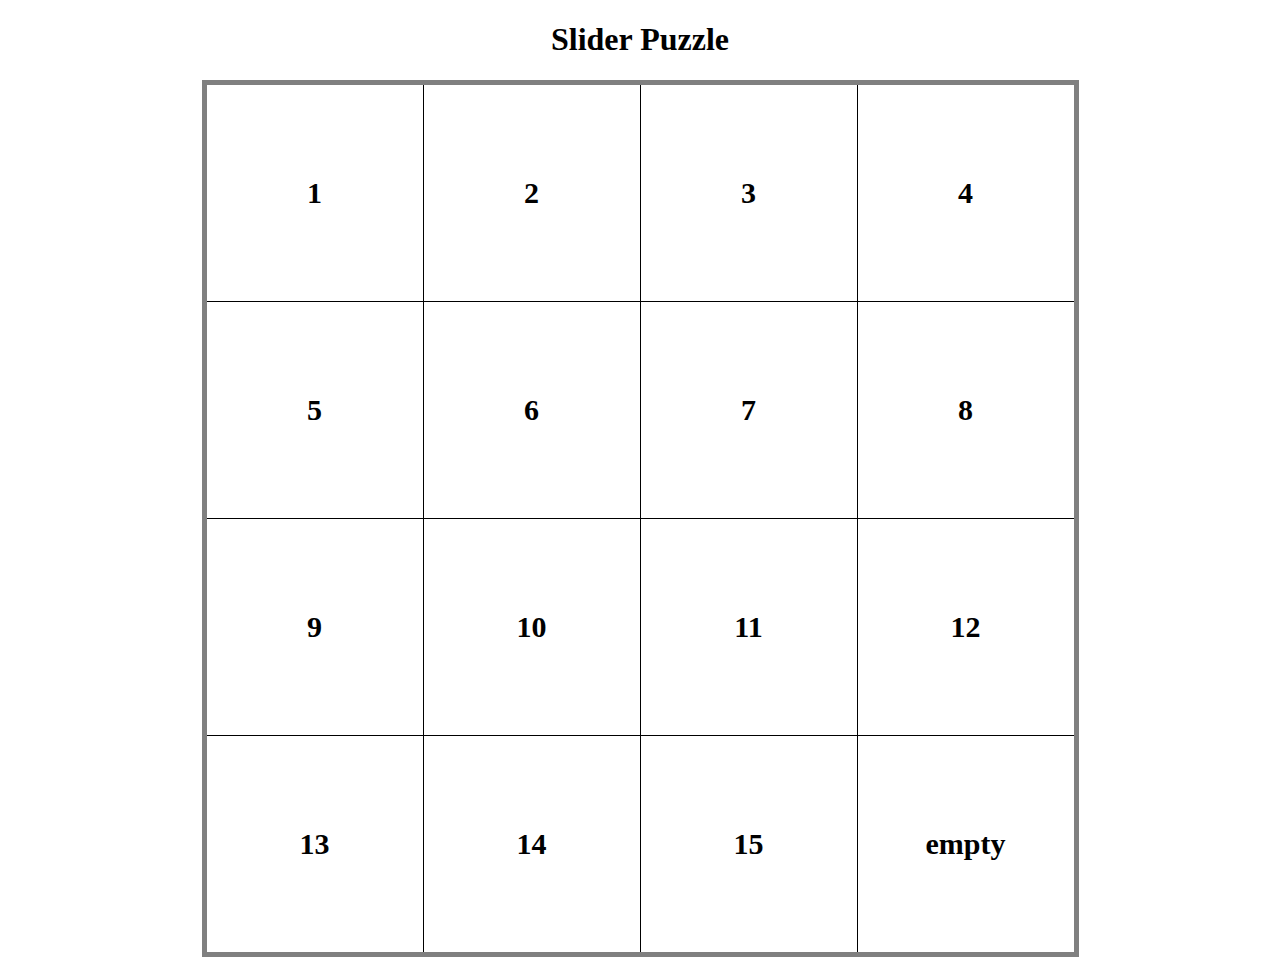
==== index.html @ 6de8f0be "fixed up commiting nuances" ====
<!DOCTYPE html>
<html lang="en">
<head>
    <meta charset="UTF-8">
    <meta http-equiv="X-UA-Compatible" content="IE=edge">
    <meta name="viewport" content="width=device-width, initial-scale=1.0">
    <title>Document</title>
    <script src="scripts.js"></script>
    <link rel="stylesheet" href="styles.css">
</head>
<body onload="initialize();">
    <h1>Slider Puzzle</h1>
    <div class="tableContainer">
        <table id= "dicetable">
            <!--
            <tr>
                <th></th>
                <th></th>
                <th></th>
                <th></th>
            </tr>
            <tr>
                <th></th>
                <th></th>
                <th></th>
                <th></th>
            </tr>
            <tr>
                <th></th>
                <th></th>
                <th></th>
                <th></th>
            </tr>
            <tr>
                <th></th>
                <th></th>
                <th></th>
                <th></th>
            </tr>
            -->
        </table>
    </div>
</body>
</html>
---- styles.css ----
h1{
    text-align: center;
}
.tableContainer{
    display: flex;
    justify-content: center;
    align-items: center;

}
table{
    border: thick solid grey;
    border-collapse: collapse;
}

td{
    border: thin solid black;
    padding:  8px;
    height: 200px;
    width: 200px;
}

td{
    font-size: 30px;
    font-weight: bold;
    text-align: center;
}
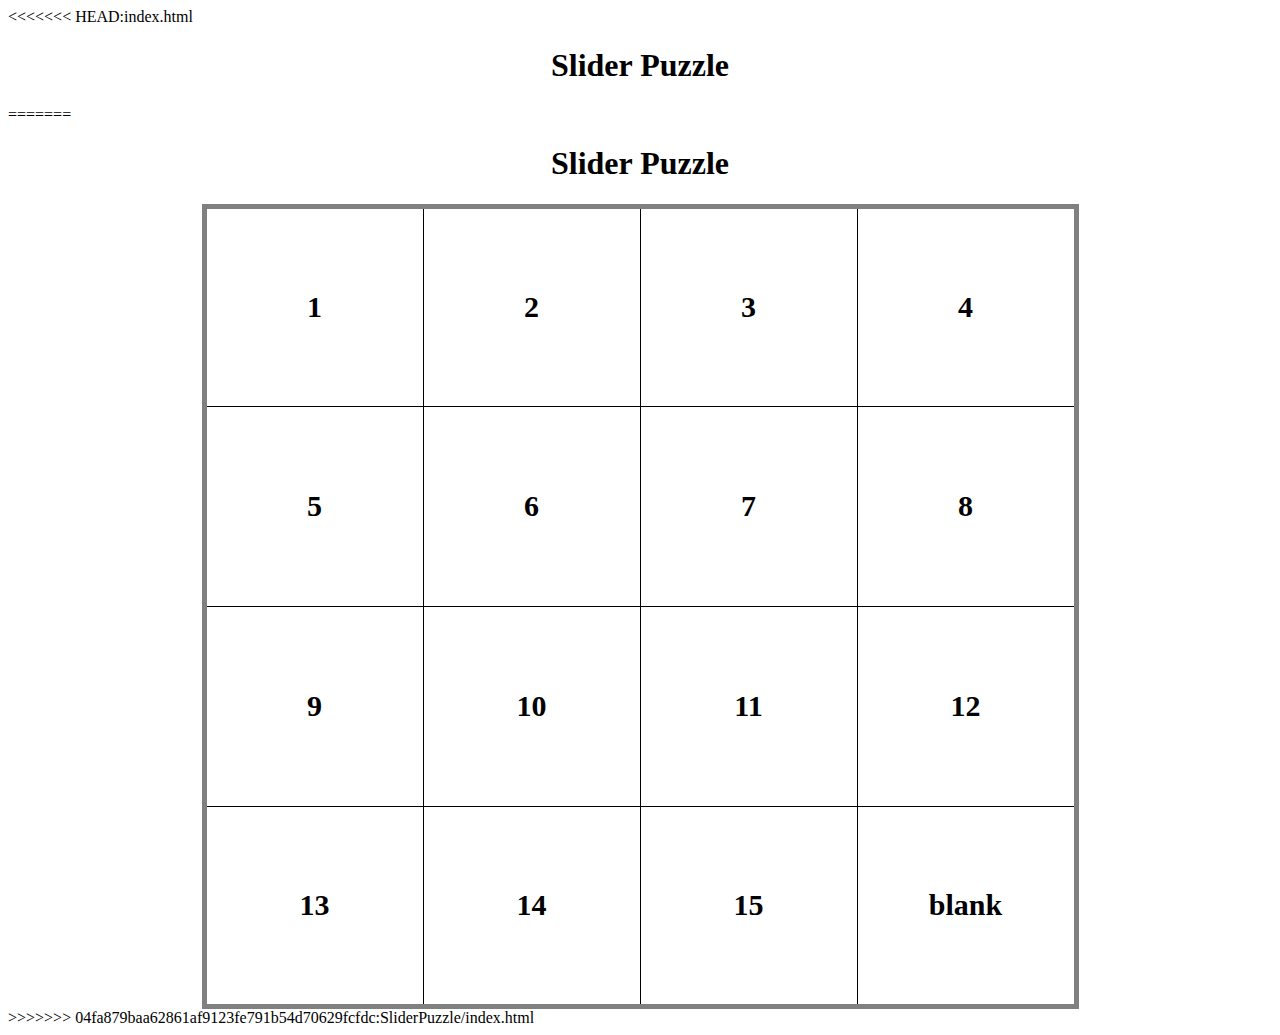
==== commit 91e468c6: "https://github.com/Neill10/SliderPuzzle" ====
--- a/index.html
+++ b/index.html
@@ -1,3 +1,4 @@
+<<<<<<< HEAD:index.html
 <!DOCTYPE html>
 <html lang="en">
 <head>
@@ -41,4 +42,48 @@
         </table>
     </div>
 </body>
-</html>+</html>
+=======
+<!DOCTYPE html>
+<html lang="en">
+<head>
+    <meta charset="UTF-8">
+    <meta http-equiv="X-UA-Compatible" content="IE=edge">
+    <meta name="viewport" content="width=device-width, initial-scale=1.0">
+    <title>Document</title>
+    <script src="scripts.js"></script>
+    <link rel="stylesheet" href="styles.css">
+</head>
+<body onload="initialize();">
+    <h1>Slider Puzzle</h1>
+    <div class="tableContainer">
+        <table id= "dicetable">
+            <tr>
+                <td id="cell1">1</td>
+                <td id="cell2">2</td>
+                <td id="cell3">3</td>
+                <td id="cell4">4</td>
+            </tr>
+            <tr>
+                <td id="cell5">5</td>
+                <td id="cell6">6</td>
+                <td id="cell7">7</td>
+                <td id="cell8">8</td>
+            </tr>
+            <tr>
+                <td id="cell9">9</td>
+                <td id="cell10">10</td>
+                <td id="cell11">11</td>
+                <td id="cell12">12</td>
+            </tr>
+            <tr>
+                <td id="cell13">13</td>
+                <td id="cell14">14</td>
+                <td id="cell15">15</td>
+                <td id="blank">blank</td>
+            </tr>
+        </table>
+    </div>
+</body>
+</html>
+>>>>>>> 04fa879baa62861af9123fe791b54d70629fcfdc:SliderPuzzle/index.html
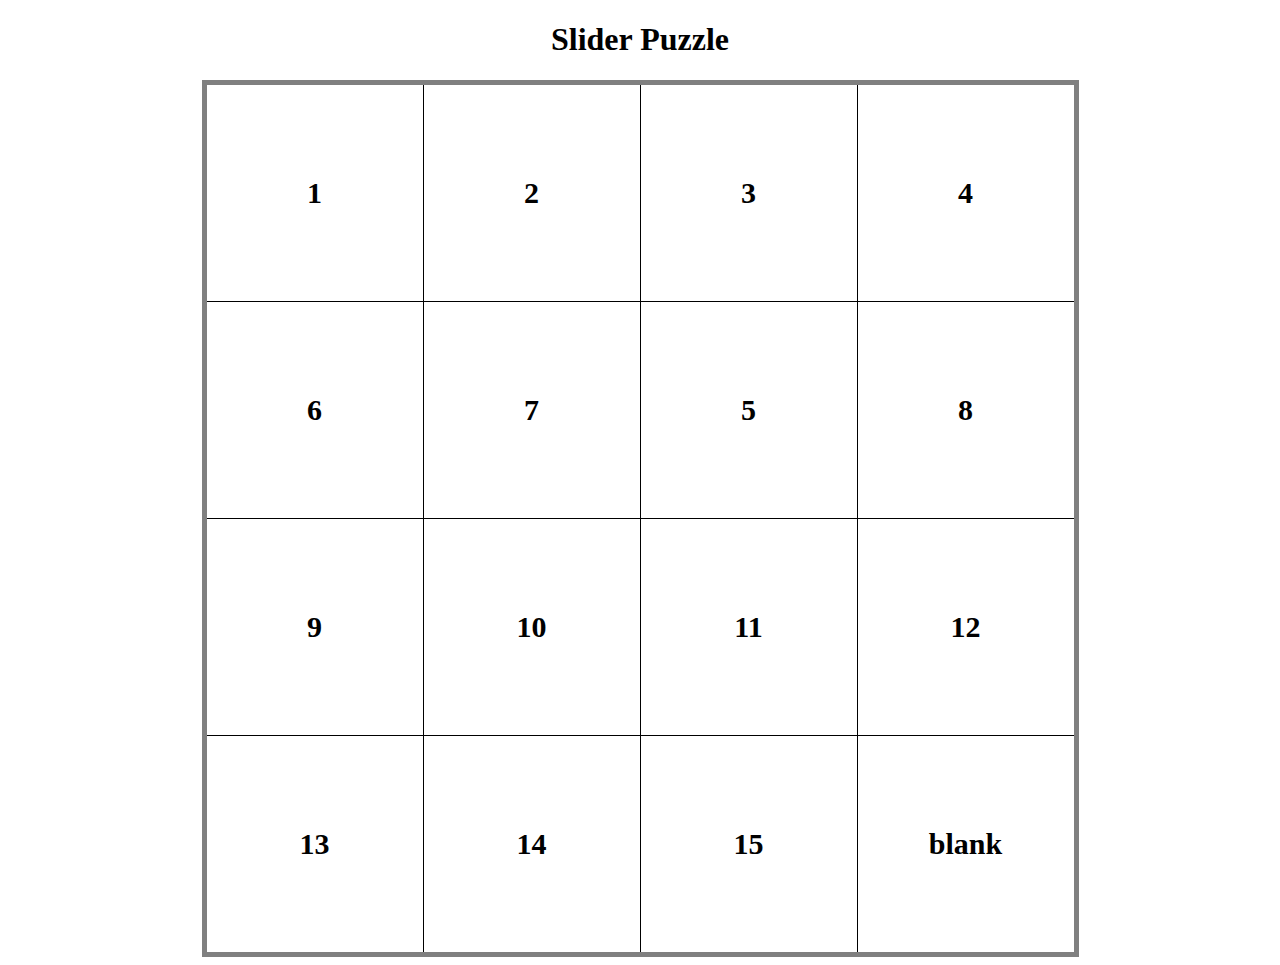
==== commit 528de63e: "added some stuff" ====
--- a/index.html
+++ b/index.html
@@ -1,49 +1,3 @@
-<<<<<<< HEAD:index.html
-<!DOCTYPE html>
-<html lang="en">
-<head>
-    <meta charset="UTF-8">
-    <meta http-equiv="X-UA-Compatible" content="IE=edge">
-    <meta name="viewport" content="width=device-width, initial-scale=1.0">
-    <title>Document</title>
-    <script src="scripts.js"></script>
-    <link rel="stylesheet" href="styles.css">
-</head>
-<body onload="initialize();">
-    <h1>Slider Puzzle</h1>
-    <div class="tableContainer">
-        <table id= "dicetable">
-            <!--
-            <tr>
-                <th></th>
-                <th></th>
-                <th></th>
-                <th></th>
-            </tr>
-            <tr>
-                <th></th>
-                <th></th>
-                <th></th>
-                <th></th>
-            </tr>
-            <tr>
-                <th></th>
-                <th></th>
-                <th></th>
-                <th></th>
-            </tr>
-            <tr>
-                <th></th>
-                <th></th>
-                <th></th>
-                <th></th>
-            </tr>
-            -->
-        </table>
-    </div>
-</body>
-</html>
-=======
 <!DOCTYPE html>
 <html lang="en">
 <head>
@@ -59,31 +13,30 @@
     <div class="tableContainer">
         <table id= "dicetable">
             <tr>
-                <td id="cell1">1</td>
-                <td id="cell2">2</td>
-                <td id="cell3">3</td>
-                <td id="cell4">4</td>
+                <td id="cell1" onclick ="select(c1)">1</td>
+                <td id="cell2" onclick ="select(c2)">2</td>
+                <td id="cell3" onclick ="select(c3)">3</td>
+                <td id="cell4" onclick ="select(c4)">4</td>
             </tr>
             <tr>
-                <td id="cell5">5</td>
-                <td id="cell6">6</td>
-                <td id="cell7">7</td>
-                <td id="cell8">8</td>
+                <td id="cell6" onclick="select(c5)">6</td>
+                <td id="cell7" onclick="select(c6)">7</td>
+                <td id="cell5" onclick="select(c7)">5</td>
+                <td id="cell8" onclick="select(c8)">8</td>
             </tr>
             <tr>
-                <td id="cell9">9</td>
-                <td id="cell10">10</td>
-                <td id="cell11">11</td>
-                <td id="cell12">12</td>
+                <td id="cell9" onclick="select(c9)">9</td>
+                <td id="cell10" onclick="select(c10)">10</td>
+                <td id="cell11" onclick="select(c11)">11</td>
+                <td id="cell12" onclick="select(c12)">12</td>
             </tr>
             <tr>
-                <td id="cell13">13</td>
-                <td id="cell14">14</td>
-                <td id="cell15">15</td>
-                <td id="blank">blank</td>
+                <td id="cell13" onclick="select(c13)">13</td>
+                <td id="cell14" onclick="select(c14)">14</td>
+                <td id="cell15" onclick="select(c15)">15</td>
+                <td id="cell16" onclick="select(c16)">blank</td>
             </tr>
         </table>
     </div>
 </body>
 </html>
->>>>>>> 04fa879baa62861af9123fe791b54d70629fcfdc:SliderPuzzle/index.html
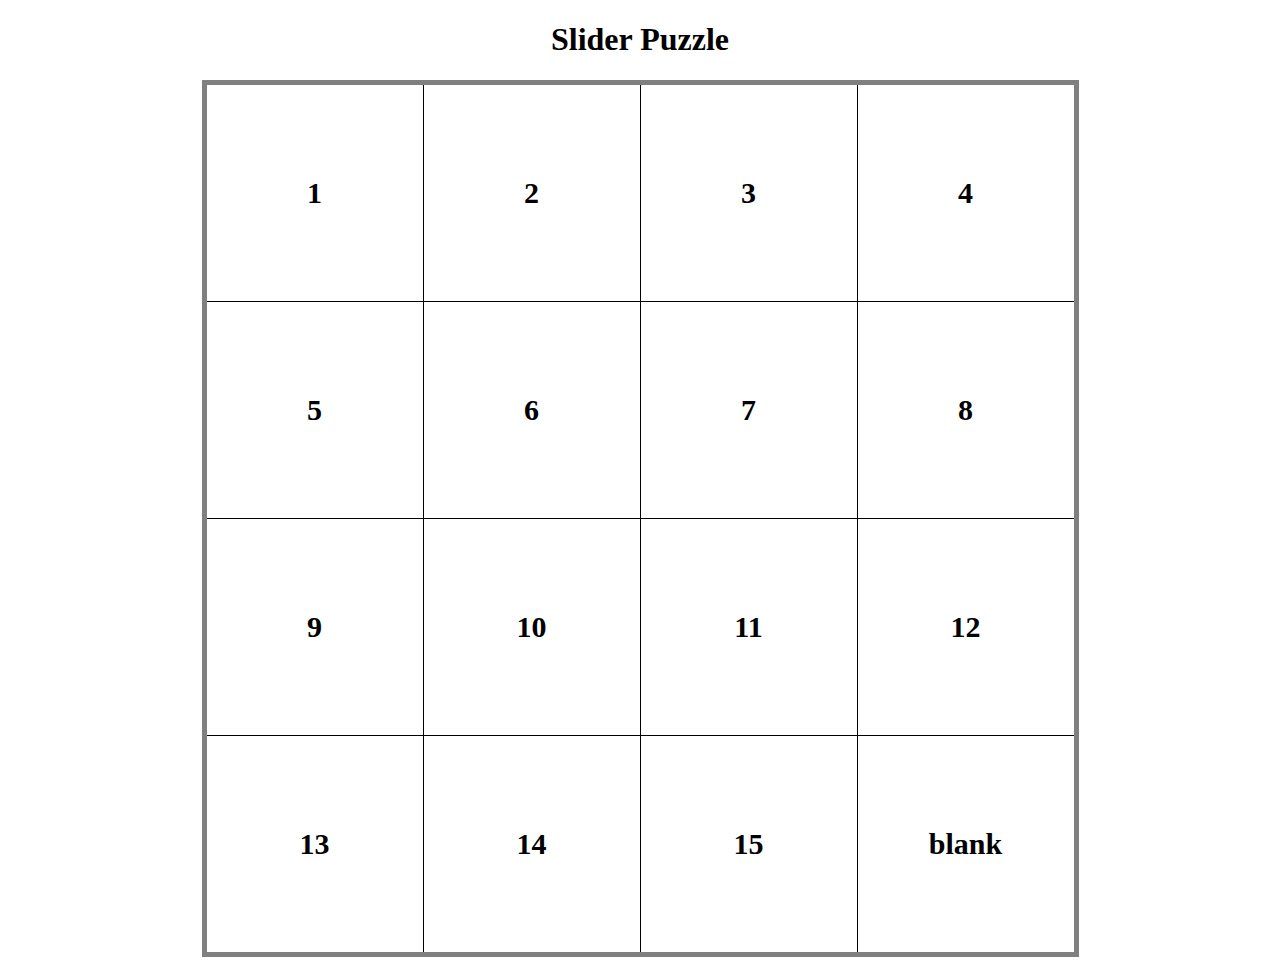
==== commit 796d8fcf: "started calculating valid move logic" ====
--- a/index.html
+++ b/index.html
@@ -19,9 +19,9 @@
                 <td id="cell4" onclick ="select(c4)">4</td>
             </tr>
             <tr>
-                <td id="cell6" onclick="select(c5)">6</td>
-                <td id="cell7" onclick="select(c6)">7</td>
-                <td id="cell5" onclick="select(c7)">5</td>
+                <td id="cell6" onclick="select(c5)">5</td>
+                <td id="cell7" onclick="select(c6)">6</td>
+                <td id="cell5" onclick="select(c7)">7</td>
                 <td id="cell8" onclick="select(c8)">8</td>
             </tr>
             <tr>
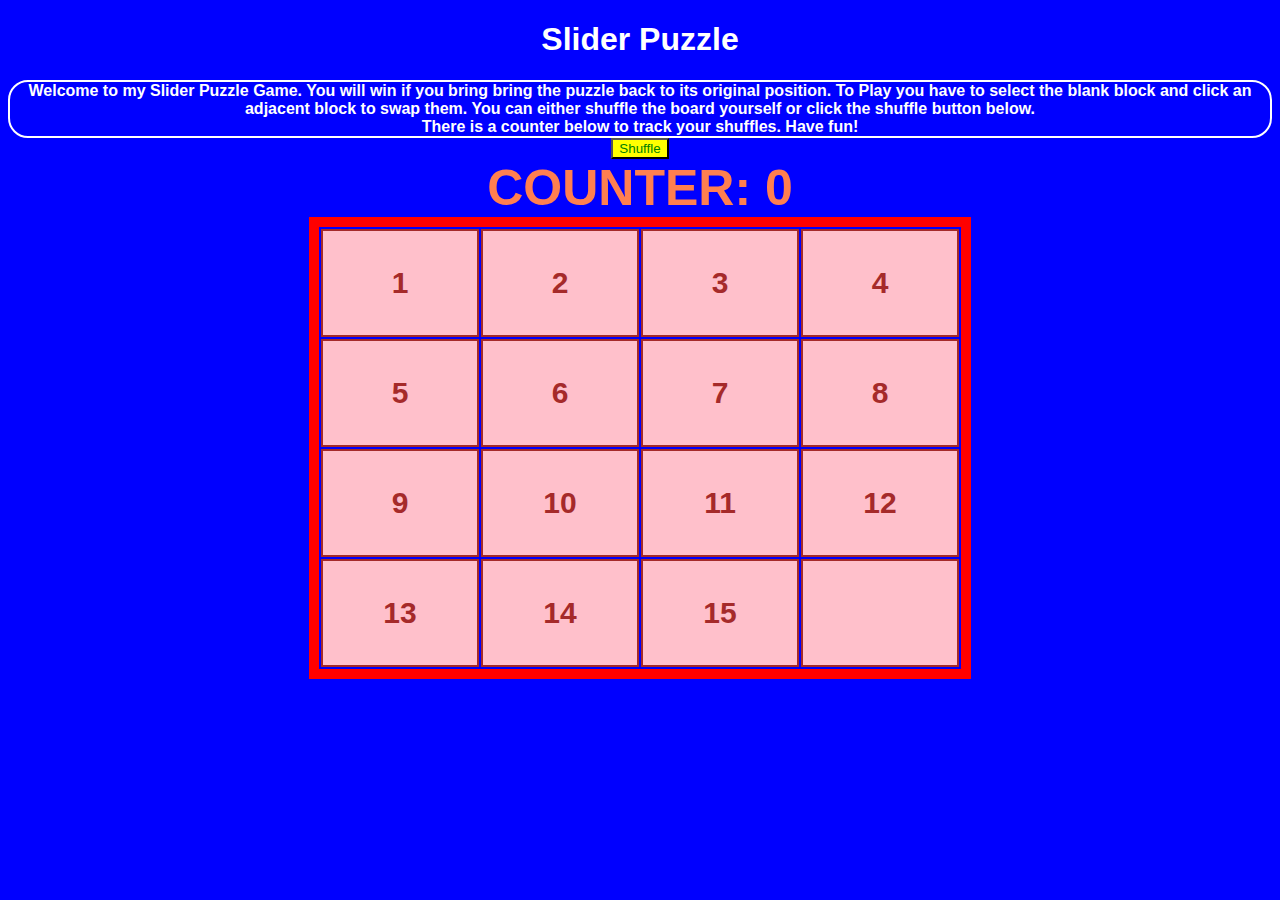
==== commit 8dd68d86: "finished lvl3" ====
--- a/index.html
+++ b/index.html
@@ -10,6 +10,18 @@
 </head>
 <body onload="initialize();">
     <h1>Slider Puzzle</h1>
+    <div id="welcome">
+        Welcome to my Slider Puzzle Game. 
+        You will win if you bring bring the puzzle back to its original position.
+        To Play you have to select the blank block and click an adjacent block to swap them.
+        You can either shuffle the board yourself or click the shuffle button below.
+        <br>There is a counter below to track your shuffles. Have fun!
+    </div>
+    <button id="shuffle"onclick="shuffle1000()">Shuffle</button>
+    <div id="counter">COUNTER:
+        <span id="counterDisplay">0</span>
+    </div>
+    <div id="winDisplay"></div>
     <div class="tableContainer">
         <table id= "dicetable">
             <tr>
@@ -19,9 +31,9 @@
                 <td id="cell4" onclick ="select(c4)">4</td>
             </tr>
             <tr>
-                <td id="cell6" onclick="select(c5)">5</td>
-                <td id="cell7" onclick="select(c6)">6</td>
-                <td id="cell5" onclick="select(c7)">7</td>
+                <td id="cell5" onclick="select(c5)">5</td>
+                <td id="cell6" onclick="select(c6)">6</td>
+                <td id="cell7" onclick="select(c7)">7</td>
                 <td id="cell8" onclick="select(c8)">8</td>
             </tr>
             <tr>
@@ -34,9 +46,10 @@
                 <td id="cell13" onclick="select(c13)">13</td>
                 <td id="cell14" onclick="select(c14)">14</td>
                 <td id="cell15" onclick="select(c15)">15</td>
-                <td id="cell16" onclick="select(c16)">blank</td>
+                <td id="cell16" onclick="select(c16)"></td>
             </tr>
         </table>
+
     </div>
 </body>
 </html>
--- a/styles.css
+++ b/styles.css
@@ -1,3 +1,11 @@
+body{
+    font-weight: bold;
+    font-family: 'Franklin Gothic Medium', 'Arial Narrow', Arial, sans-serif;
+    background-color: blue;
+    color: white;
+    text-align: center;
+}
+
 h1{
     text-align: center;
 }
@@ -8,19 +16,34 @@
 
 }
 table{
-    border: thick solid grey;
-    border-collapse: collapse;
+    border: 10px solid red;
 }
 
 td{
-    border: thin solid black;
+    border: 2px solid brown;
     padding:  8px;
-    height: 200px;
-    width: 200px;
-}
-
-td{
+    height: 100px;
+    width: 150px;
     font-size: 30px;
     font-weight: bold;
     text-align: center;
+    background-color: pink;
+    color: brown;
+    padding: 2px;
+}
+#shuffle{
+    background-color: yellow;
+    color:green;
+}
+#winDisplay{
+    font-size: 100px;
+    color:orange;
+}
+#counter{
+    color:coral;
+    font-size: 50px;
+}
+#welcome{
+    border: 2px white solid;
+    border-radius: 20px;
 }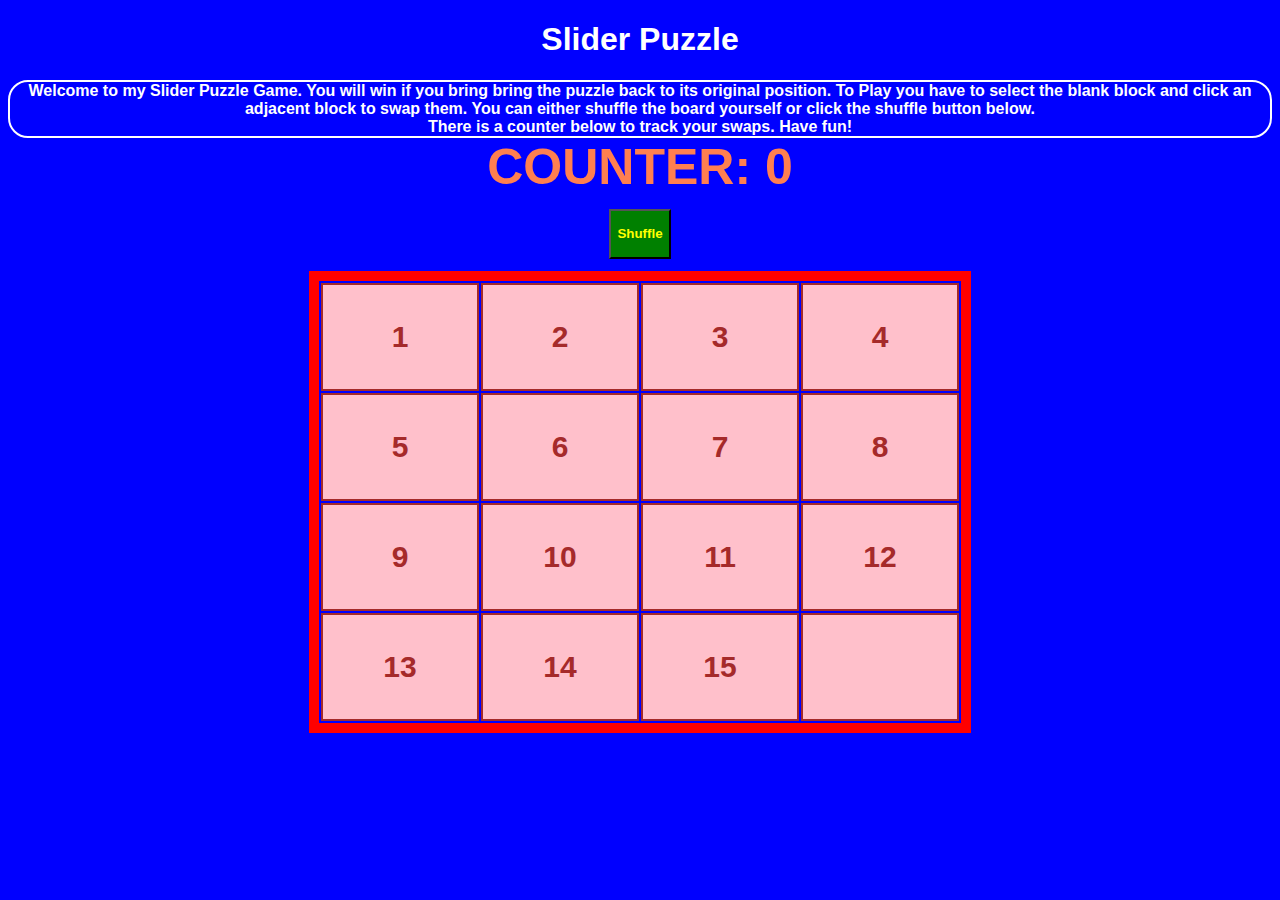
==== commit 6283997e: "polished" ====
--- a/index.html
+++ b/index.html
@@ -15,12 +15,13 @@
         You will win if you bring bring the puzzle back to its original position.
         To Play you have to select the blank block and click an adjacent block to swap them.
         You can either shuffle the board yourself or click the shuffle button below.
-        <br>There is a counter below to track your shuffles. Have fun!
+        <br>There is a counter below to track your swaps. Have fun!
     </div>
-    <button id="shuffle"onclick="shuffle1000()">Shuffle</button>
     <div id="counter">COUNTER:
         <span id="counterDisplay">0</span>
     </div>
+    <button id="shuffle"onclick="shuffle1000()">Shuffle</button>
+
     <div id="winDisplay"></div>
     <div class="tableContainer">
         <table id= "dicetable">
--- a/styles.css
+++ b/styles.css
@@ -32,8 +32,11 @@
     padding: 2px;
 }
 #shuffle{
-    background-color: yellow;
-    color:green;
+    margin: 1%;
+    background-color: green;
+    color:yellow;
+    height: 50px;
+    font-weight: bold;
 }
 #winDisplay{
     font-size: 100px;
